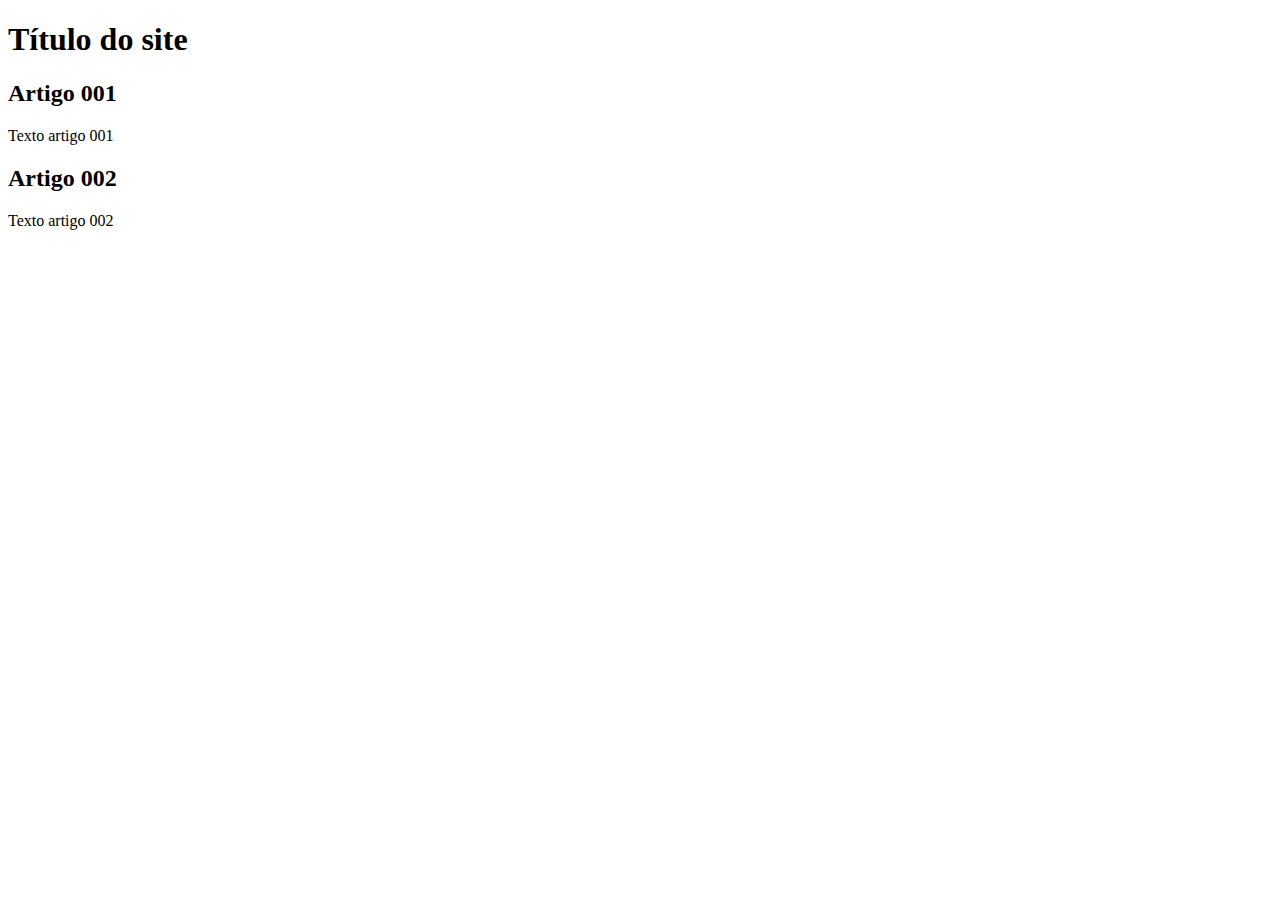
==== index.html @ 008a1a49 "Create index.html" ====
<!DOCTYPE html>
<html lang="pt-br">
<head>
    <meta charset="UTF-8">
    <meta name="viewport" content="width=device-width, initial-scale=1.0">
    <title>Título do site</title>
</head>
<body>
    <main>
        <header>
            <h1>Título do site</h1>
        </header>
        <article>
            <h2>Artigo 001</h2>
            <p>Texto artigo 001</p>
        </article>
        <article>
            <h2>Artigo 002</h2>
            <p>Texto artigo 002</p>
        </article>
    </main>
</body>
</html>
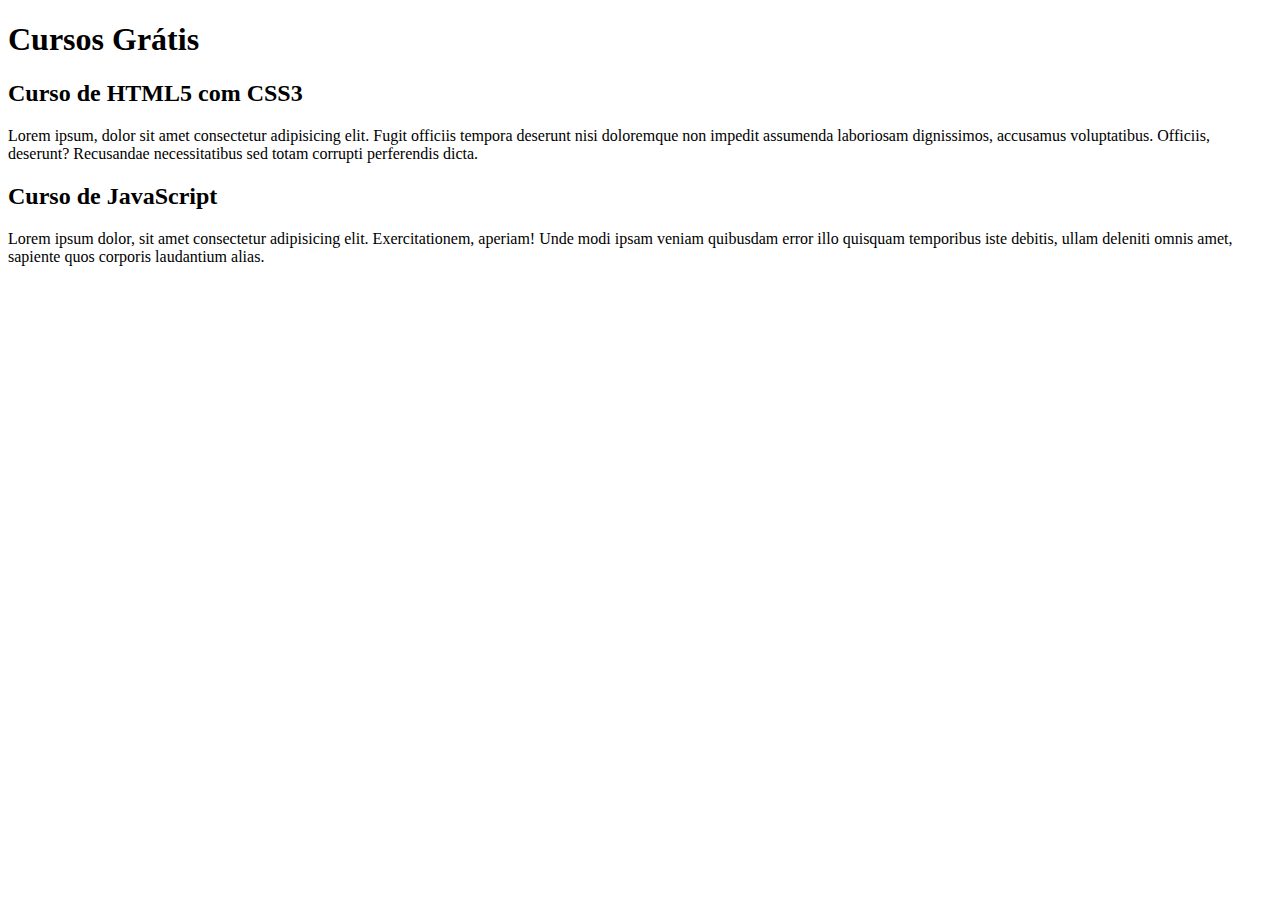
==== commit 52841a1a: "Update index.html" ====
--- a/index.html
+++ b/index.html
@@ -8,15 +8,15 @@
 <body>
     <main>
         <header>
-            <h1>Título do site</h1>
+            <h1>Cursos Grátis</h1>
         </header>
         <article>
-            <h2>Artigo 001</h2>
-            <p>Texto artigo 001</p>
+            <h2>Curso de HTML5 com CSS3</h2>
+            <p>Lorem ipsum, dolor sit amet consectetur adipisicing elit. Fugit officiis tempora deserunt nisi doloremque non impedit assumenda laboriosam dignissimos, accusamus voluptatibus. Officiis, deserunt? Recusandae necessitatibus sed totam corrupti perferendis dicta.</p>
         </article>
         <article>
-            <h2>Artigo 002</h2>
-            <p>Texto artigo 002</p>
+            <h2>Curso de JavaScript</h2>
+            <p>Lorem ipsum dolor, sit amet consectetur adipisicing elit. Exercitationem, aperiam! Unde modi ipsam veniam quibusdam error illo quisquam temporibus iste debitis, ullam deleniti omnis amet, sapiente quos corporis laudantium alias.</p>
         </article>
     </main>
 </body>
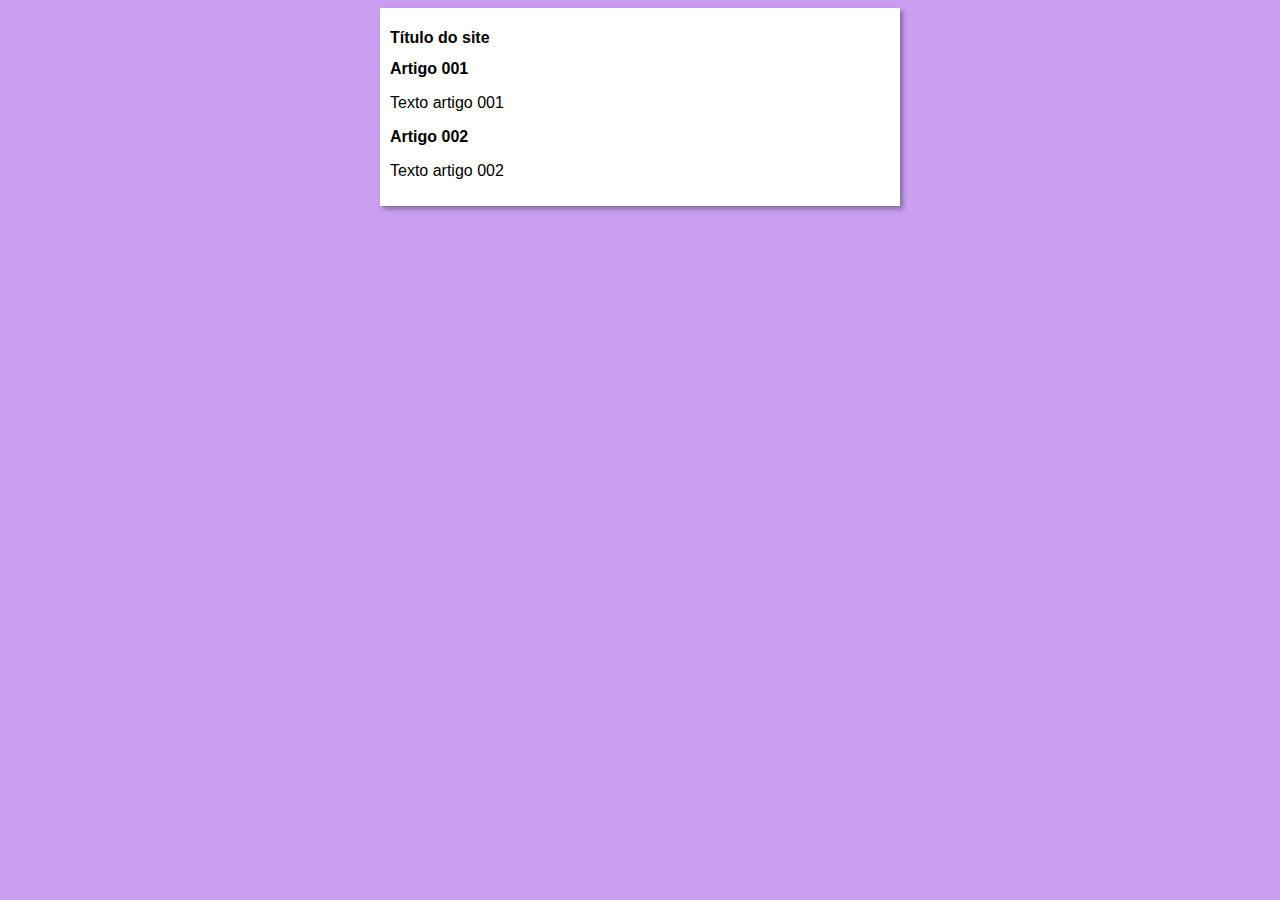
==== commit e8a3c68e: "Create style.css" ====
--- a/index.html
+++ b/index.html
@@ -4,19 +4,20 @@
     <meta charset="UTF-8">
     <meta name="viewport" content="width=device-width, initial-scale=1.0">
     <title>Título do site</title>
+    <link rel="stylesheet" href="style/style.css">
 </head>
 <body>
     <main>
         <header>
-            <h1>Cursos Grátis</h1>
+            <h1>Título do site</h1>
         </header>
         <article>
-            <h2>Curso de HTML5 com CSS3</h2>
-            <p>Lorem ipsum, dolor sit amet consectetur adipisicing elit. Fugit officiis tempora deserunt nisi doloremque non impedit assumenda laboriosam dignissimos, accusamus voluptatibus. Officiis, deserunt? Recusandae necessitatibus sed totam corrupti perferendis dicta.</p>
+            <h2>Artigo 001</h2>
+            <p>Texto artigo 001</p>
         </article>
         <article>
-            <h2>Curso de JavaScript</h2>
-            <p>Lorem ipsum dolor, sit amet consectetur adipisicing elit. Exercitationem, aperiam! Unde modi ipsam veniam quibusdam error illo quisquam temporibus iste debitis, ullam deleniti omnis amet, sapiente quos corporis laudantium alias.</p>
+            <h2>Artigo 002</h2>
+            <p>Texto artigo 002</p>
         </article>
     </main>
 </body>
--- a/style/style.css
+++ b/style/style.css
@@ -0,0 +1,17 @@
+* {
+    font-family: Arial, Helvetica, sans-serif;
+    font-size: 16px;
+}
+
+body {
+    background-color: rgb(202, 159, 241);
+
+}
+
+main {
+    background-color: white;
+    width: 500px;
+    margin: auto;
+    padding: 10px;
+    box-shadow: 3px 3px 5px rgba(0, 0, 0, 0.336);
+}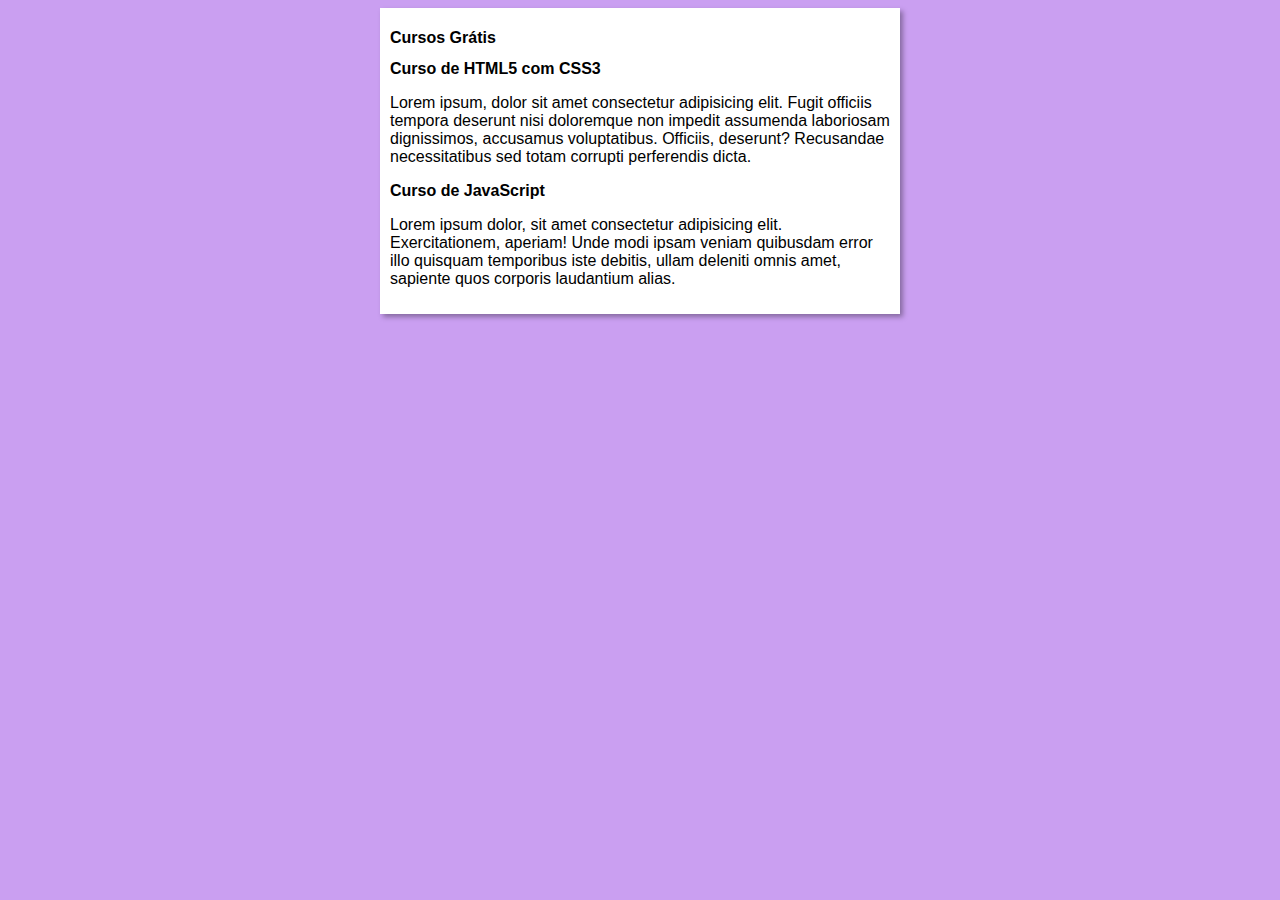
==== commit 09224ed1: "Merge branch 'design'" ====
--- a/index.html
+++ b/index.html
@@ -9,15 +9,15 @@
 <body>
     <main>
         <header>
-            <h1>Título do site</h1>
+            <h1>Cursos Grátis</h1>
         </header>
         <article>
-            <h2>Artigo 001</h2>
-            <p>Texto artigo 001</p>
+            <h2>Curso de HTML5 com CSS3</h2>
+            <p>Lorem ipsum, dolor sit amet consectetur adipisicing elit. Fugit officiis tempora deserunt nisi doloremque non impedit assumenda laboriosam dignissimos, accusamus voluptatibus. Officiis, deserunt? Recusandae necessitatibus sed totam corrupti perferendis dicta.</p>
         </article>
         <article>
-            <h2>Artigo 002</h2>
-            <p>Texto artigo 002</p>
+            <h2>Curso de JavaScript</h2>
+            <p>Lorem ipsum dolor, sit amet consectetur adipisicing elit. Exercitationem, aperiam! Unde modi ipsam veniam quibusdam error illo quisquam temporibus iste debitis, ullam deleniti omnis amet, sapiente quos corporis laudantium alias.</p>
         </article>
     </main>
 </body>
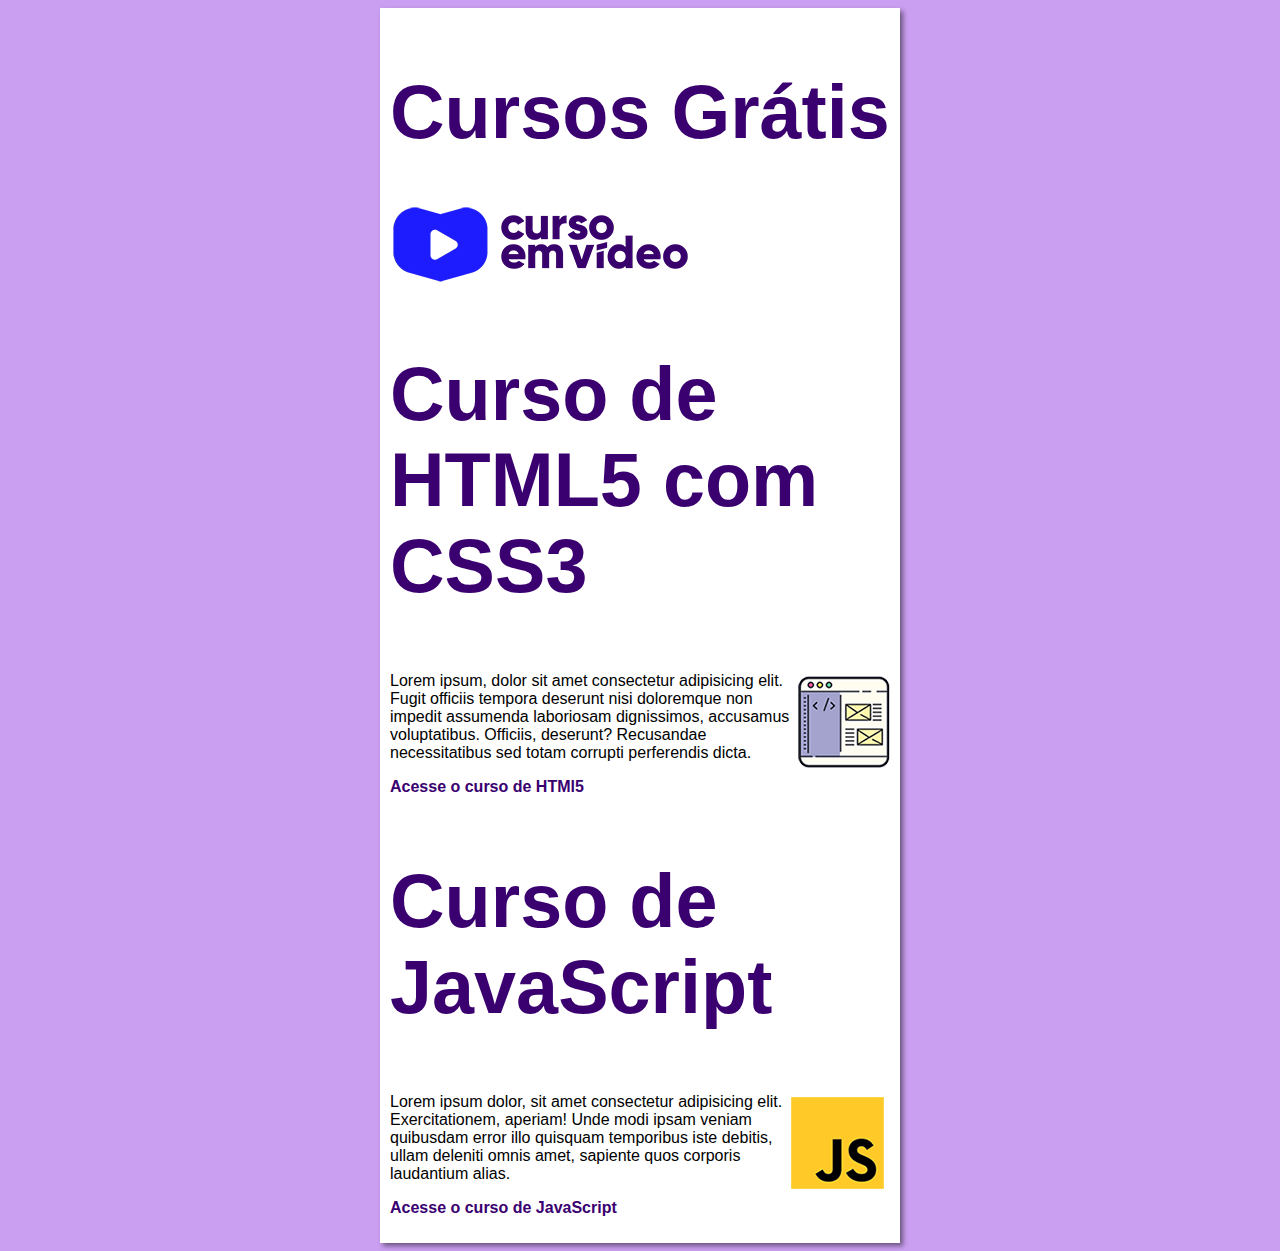
==== commit ec45d6f0: "Update index.html and style.css" ====
--- a/index.html
+++ b/index.html
@@ -10,14 +10,19 @@
     <main>
         <header>
             <h1>Cursos Grátis</h1>
+            <img src="images/curso-em-video-cor.png" alt="Curso em Vídeo">
         </header>
         <article>
             <h2>Curso de HTML5 com CSS3</h2>
+            <img class="lado" src="images/curso-html-css.png" alt="Curso HTML5 e CSS3">
             <p>Lorem ipsum, dolor sit amet consectetur adipisicing elit. Fugit officiis tempora deserunt nisi doloremque non impedit assumenda laboriosam dignissimos, accusamus voluptatibus. Officiis, deserunt? Recusandae necessitatibus sed totam corrupti perferendis dicta.</p>
+            <p><a href="curso-html.html">Acesse o curso de HTMl5</a></p>
         </article>
         <article>
             <h2>Curso de JavaScript</h2>
+            <img class="lado" src="images/curso-javascript.png" alt="Curso JavaScript">
             <p>Lorem ipsum dolor, sit amet consectetur adipisicing elit. Exercitationem, aperiam! Unde modi ipsam veniam quibusdam error illo quisquam temporibus iste debitis, ullam deleniti omnis amet, sapiente quos corporis laudantium alias.</p>
+            <p><a href="curso-js.html">Acesse o curso de JavaScript</a></p>
         </article>
     </main>
 </body>
--- a/style/style.css
+++ b/style/style.css
@@ -13,5 +13,30 @@
     width: 500px;
     margin: auto;
     padding: 10px;
-    box-shadow: 3px 3px 5px rgba(0, 0, 0, 0.336);
+    box-shadow: 3px 3px 5px rgba(0, 0, 0, 0.473);
+}
+h1 {
+    font-size: 2cm;
+    color: rgb(58, 0, 112);
+}
+
+h2 {
+    font-size: 2cm;
+    color: rgb(58, 0, 112);
+}
+
+img.lado {
+    float: right;
+}
+
+
+a {
+    text-decoration: none;
+    font-weight: bold;
+    color: rgb(58, 0, 112);
+}
+
+a:hover {
+    text-decoration: underline;
+    color: rgb(26, 26, 255);
 }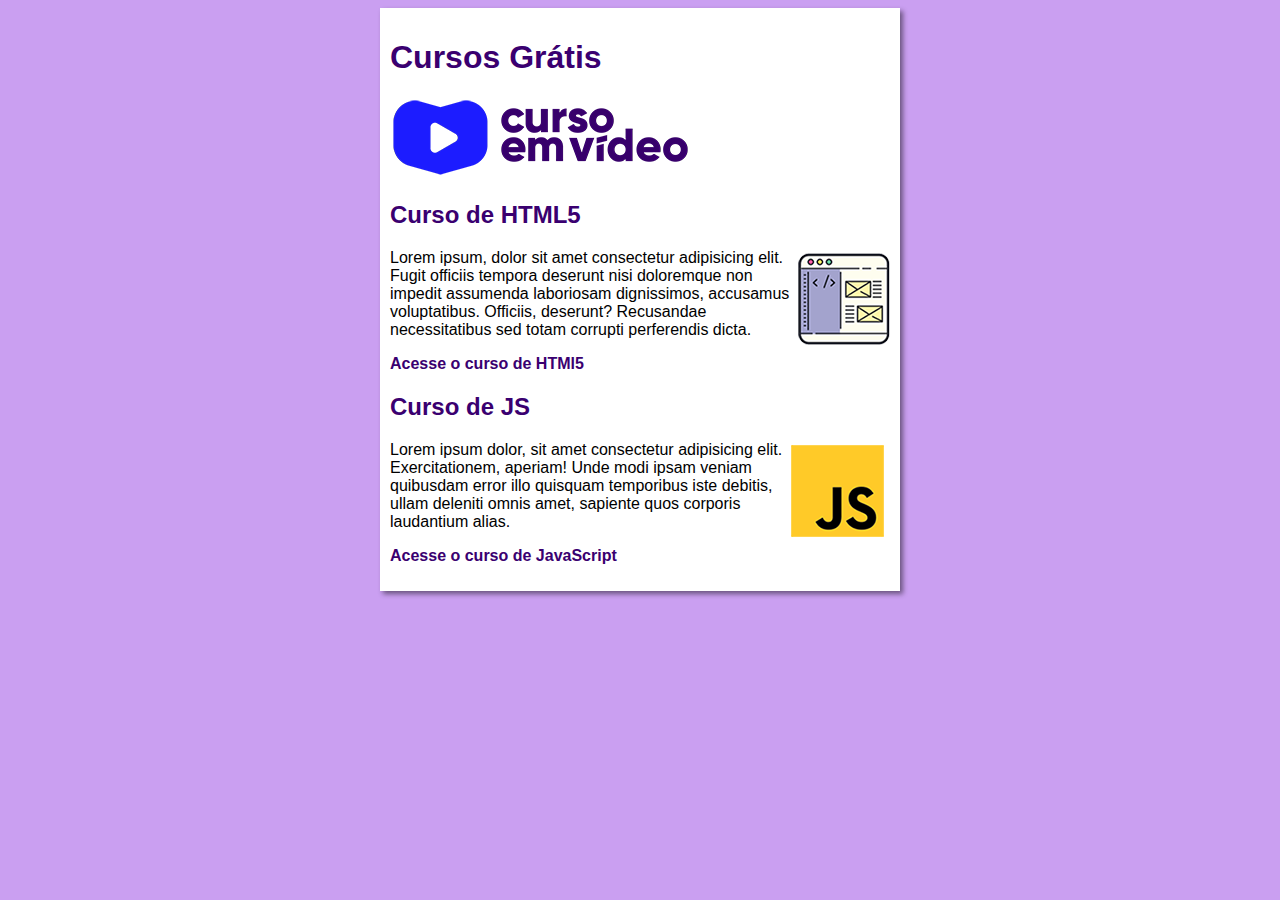
==== commit d301bbf6: "Bug correction" ====
--- a/index.html
+++ b/index.html
@@ -13,13 +13,13 @@
             <img src="images/curso-em-video-cor.png" alt="Curso em Vídeo">
         </header>
         <article>
-            <h2>Curso de HTML5 com CSS3</h2>
+            <h2>Curso de HTML5</h2>
             <img class="lado" src="images/curso-html-css.png" alt="Curso HTML5 e CSS3">
             <p>Lorem ipsum, dolor sit amet consectetur adipisicing elit. Fugit officiis tempora deserunt nisi doloremque non impedit assumenda laboriosam dignissimos, accusamus voluptatibus. Officiis, deserunt? Recusandae necessitatibus sed totam corrupti perferendis dicta.</p>
             <p><a href="curso-html.html">Acesse o curso de HTMl5</a></p>
         </article>
         <article>
-            <h2>Curso de JavaScript</h2>
+            <h2>Curso de JS</h2>
             <img class="lado" src="images/curso-javascript.png" alt="Curso JavaScript">
             <p>Lorem ipsum dolor, sit amet consectetur adipisicing elit. Exercitationem, aperiam! Unde modi ipsam veniam quibusdam error illo quisquam temporibus iste debitis, ullam deleniti omnis amet, sapiente quos corporis laudantium alias.</p>
             <p><a href="curso-js.html">Acesse o curso de JavaScript</a></p>
--- a/style/style.css
+++ b/style/style.css
@@ -16,12 +16,12 @@
     box-shadow: 3px 3px 5px rgba(0, 0, 0, 0.473);
 }
 h1 {
-    font-size: 2cm;
+    font-size: 2em;
     color: rgb(58, 0, 112);
 }
 
 h2 {
-    font-size: 2cm;
+    font-size: 1.5em;
     color: rgb(58, 0, 112);
 }
 
